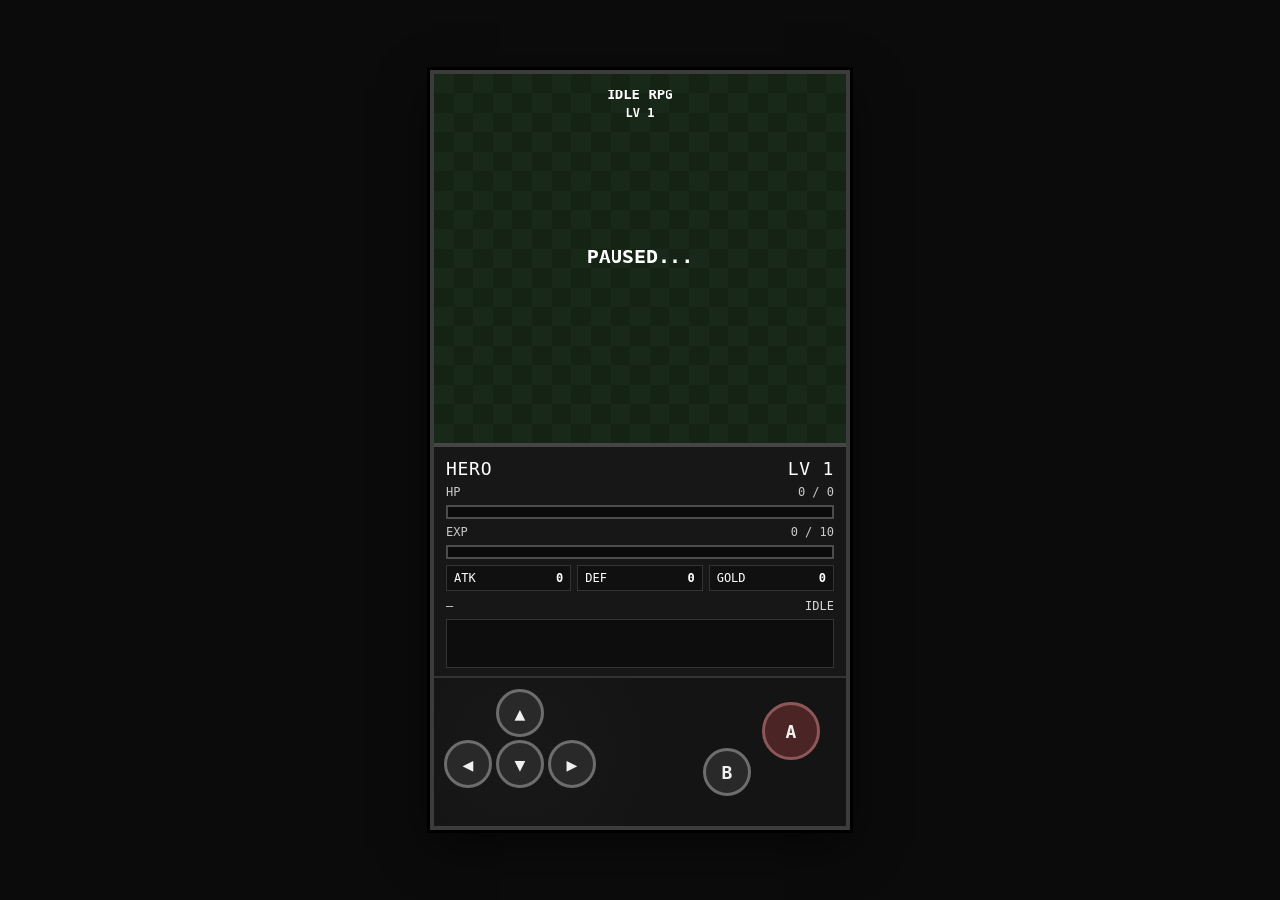
==== index.html @ af8a9a0c "initial commit" ====
<!doctype html>
<html lang="en">
<head>
  <meta charset="UTF-8" />
  <meta name="viewport" content="width=device-width,initial-scale=1,maximum-scale=1,user-scalable=no,viewport-fit=cover" />
  <meta name="theme-color" content="#101010" />
  <link rel="manifest" href="./manifest.webmanifest" />
  <link rel="stylesheet" href="./style.css" />
  <title>Idle RPG</title>
</head>
<body>
  <div id="orientation-warning" aria-hidden="true">
    <div class="orientation-card">
      <div class="orientation-icon">↻</div>
      <div>Rotate to portrait</div>
    </div>
  </div>

  <main id="app">
    <section id="console" aria-label="Idle RPG">
      <div id="game-shell">
        <canvas id="game" width="420" height="380"></canvas>
      </div>

      <section id="lower-screen">
        <div id="hud">
          <div class="hud-topline">
            <span id="player-name">HERO</span>
            <span id="player-level">LV 1</span>
          </div>

          <div class="label-row">
            <span>HP</span>
            <span id="hp-text">0 / 0</span>
          </div>
          <div class="bar"><div id="hp-fill" class="bar-fill hp"></div></div>

          <div class="label-row">
            <span>EXP</span>
            <span id="exp-text">0 / 10</span>
          </div>
          <div class="bar"><div id="exp-fill" class="bar-fill exp"></div></div>

          <div class="stats">
            <div><span>ATK</span><strong id="atk">0</strong></div>
            <div><span>DEF</span><strong id="def">0</strong></div>
            <div><span>GOLD</span><strong id="gold">0</strong></div>
          </div>

          <div class="battle-header">
            <span id="enemy-name">—</span>
            <span id="battle-state">IDLE</span>
          </div>

          <div class="battle-log" id="battle-log" aria-live="polite"></div>
        </div>

        <div id="controls">
          <button class="button dpad up" data-action="up" aria-label="Up">▲</button>
          <button class="button dpad left" data-action="left" aria-label="Left">◀</button>
          <button class="button dpad down" data-action="down" aria-label="Down">▼</button>
          <button class="button dpad right" data-action="right" aria-label="Right">▶</button>
          <button class="button action-b" data-action="b" aria-label="B">B</button>
          <button class="button action-a" data-action="a" aria-label="A">A</button>
        </div>
      </section>
    </section>
  </main>

  <script type="module" src="./src/main.js"></script>
</body>
</html>
---- style.css ----
* { box-sizing: border-box; }

:root {
  color-scheme: dark;
  font-family: ui-monospace, SFMono-Regular, Menlo, Consolas, monospace;
  background: #0b0b0b;
}

html, body {
  width: 100%;
  height: 100%;
  margin: 0;
  overflow: hidden;
  background: #0b0b0b;
}

body {
  display: grid;
  place-items: center;
  touch-action: manipulation;
}

button {
  font: inherit;
}

#app {
  width: 100%;
  height: 100%;
  display: grid;
  place-items: center;
  padding: env(safe-area-inset-top) 0 env(safe-area-inset-bottom);
}

#console {
  --frame: min(100vw, 760px * 420 / 760);
  width: min(100vw, 420px);
  height: min(100vh, 760px);
  aspect-ratio: 420 / 760;
  display: flex;
  flex-direction: column;
  overflow: hidden;
  background: #181818;
  border: 4px solid #3c3c3c;
  box-shadow:
    0 0 0 3px #000,
    0 16px 45px rgba(0,0,0,.55);
}

#game-shell {
  width: 100%;
  aspect-ratio: 420 / 380;
  flex: 0 0 auto;
  overflow: hidden;
  background: #142014;
  border-bottom: 4px solid #454545;
}

#game {
  display: block;
  width: 100%;
  height: 100%;
  image-rendering: pixelated;
  image-rendering: crisp-edges;
}

#lower-screen {
  min-height: 0;
  flex: 1 1 auto;
  display: flex;
  flex-direction: column;
  background: #171717;
}

#hud {
  min-height: 0;
  flex: 1 1 auto;
  padding: 11px 12px 8px;
  display: flex;
  flex-direction: column;
  gap: 6px;
}

.hud-topline,
.label-row,
.battle-header {
  display: flex;
  justify-content: space-between;
  align-items: center;
}

.hud-topline {
  font-size: 18px;
  letter-spacing: .04em;
}

.label-row {
  font-size: 12px;
  color: #c9c9c9;
}

.bar {
  height: 14px;
  border: 2px solid #4c4c4c;
  background: #0b0b0b;
  overflow: hidden;
}

.bar-fill {
  height: 100%;
  width: 0%;
  transition: width .12s linear;
}

.bar-fill.hp { background: #4da85a; }
.bar-fill.exp { background: #c8ae42; }

.stats {
  display: grid;
  grid-template-columns: repeat(3, 1fr);
  gap: 6px;
}

.stats > div {
  display: flex;
  justify-content: space-between;
  padding: 5px 7px;
  background: #101010;
  border: 1px solid #333;
  font-size: 12px;
}

.battle-header {
  margin-top: 2px;
  font-size: 12px;
  color: #d7d7d7;
}

#battle-log {
  min-height: 48px;
  flex: 1 1 auto;
  overflow: hidden;
  padding: 5px 7px;
  border: 1px solid #333;
  background: #0d0d0d;
  color: #bdbdbd;
  font-size: 11px;
  line-height: 1.35;
}

#battle-log .latest {
  color: #fff;
}

#controls {
  position: relative;
  height: 150px;
  flex: 0 0 150px;
  border-top: 2px solid #333;
  background:
    radial-gradient(circle at 20% 50%, rgba(255,255,255,.02), transparent 45%),
    #141414;
}

.button {
  position: absolute;
  width: 48px;
  height: 48px;
  display: grid;
  place-items: center;
  padding: 0;
  border: 3px solid #6d6d6d;
  border-radius: 50%;
  background: #292929;
  color: #f0f0f0;
  font-size: 18px;
  font-weight: 800;
  user-select: none;
  -webkit-user-select: none;
  -webkit-tap-highlight-color: transparent;
  cursor: pointer;
}

.button:active,
.button.pressed {
  transform: scale(.94);
  background: #505050;
}

.dpad.up { left: 62px; top: 11px; }
.dpad.left { left: 10px; top: 62px; }
.dpad.down { left: 62px; top: 62px; }
.dpad.right { left: 114px; top: 62px; }

.action-a {
  right: 26px;
  top: 24px;
  width: 58px;
  height: 58px;
  border-color: #8e5757;
  background: #4b2525;
}

.action-b {
  right: 95px;
  top: 70px;
  width: 48px;
  height: 48px;
}

#orientation-warning {
  display: none;
  position: fixed;
  z-index: 100;
  inset: 0;
  place-items: center;
  background: #101010;
}

.orientation-card {
  text-align: center;
  color: #fff;
  font-size: 20px;
}

.orientation-icon {
  font-size: 48px;
  margin-bottom: 12px;
}

@media (orientation: landscape) and (max-height: 600px) {
  #orientation-warning {
    display: grid;
  }
}

.battle-log {
  white-space: pre-wrap;
}
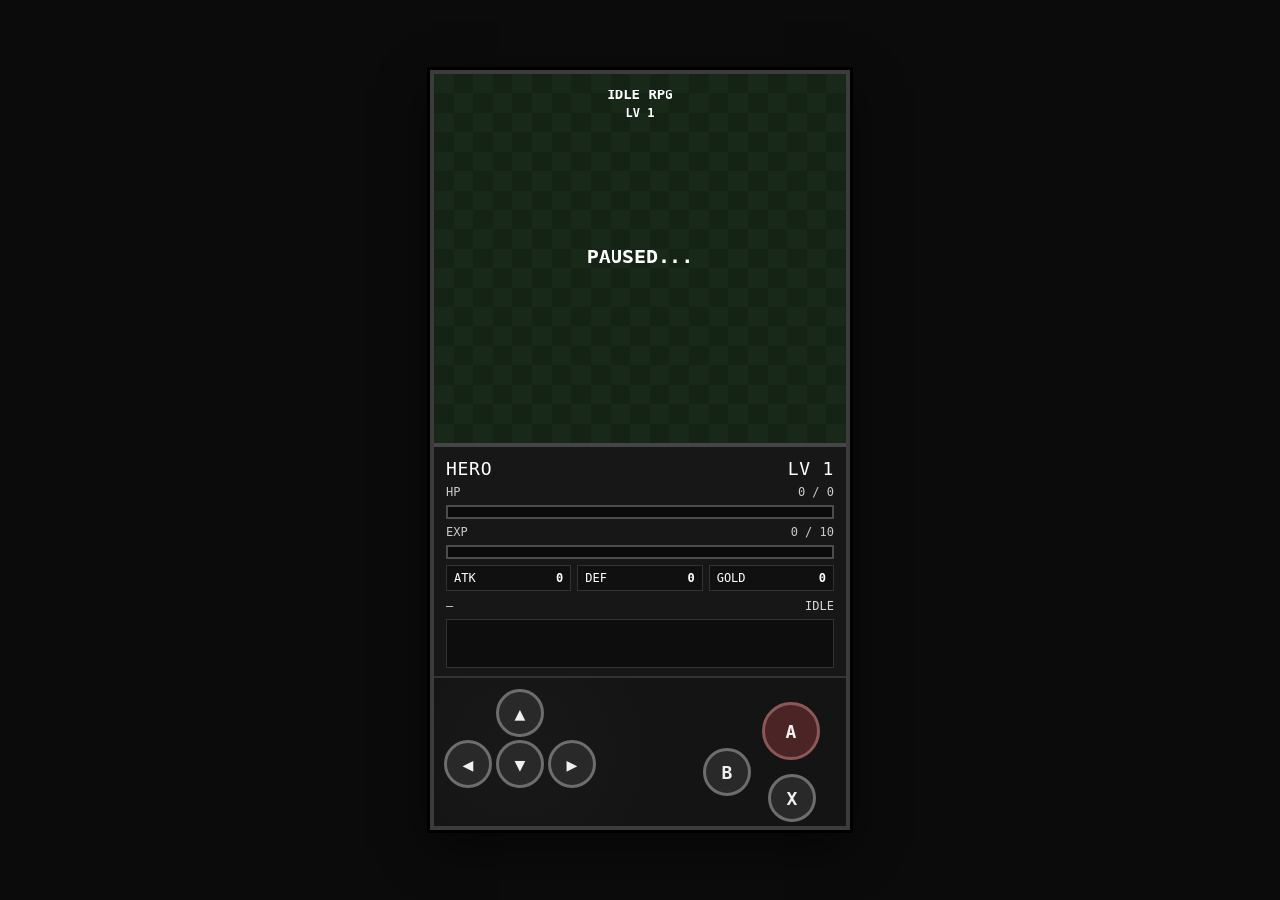
==== commit eb1d0a93: "balance tweak; autobattle toggle" ====
--- a/index.html
+++ b/index.html
@@ -62,6 +62,7 @@
           <button class="button dpad right" data-action="right" aria-label="Right">▶</button>
           <button class="button action-b" data-action="b" aria-label="B">B</button>
           <button class="button action-a" data-action="a" aria-label="A">A</button>
+          <button class="button action-x" data-action="x" aria-label="A">X</button>
         </div>
       </section>
     </section>
--- a/style.css
+++ b/style.css
@@ -208,6 +208,13 @@
   height: 48px;
 }
 
+.action-x {
+  right: 30px;
+  top: 96px;
+  width: 48px;
+  height: 48px;
+}
+
 #orientation-warning {
   display: none;
   position: fixed;
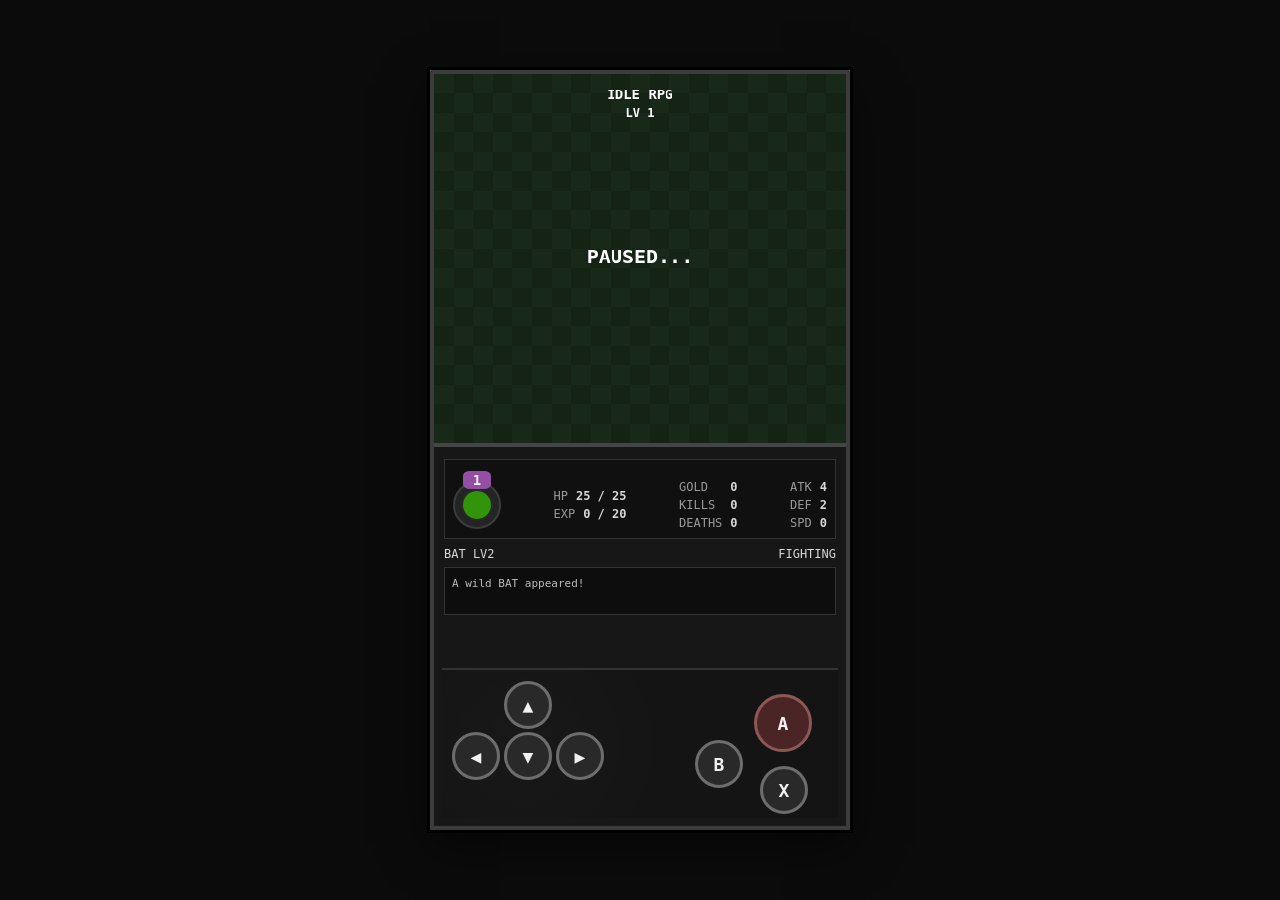
==== commit 0dd06d94: "ui refactor; mechanics tweaking" ====
--- a/index.html
+++ b/index.html
@@ -1,73 +1,83 @@
 <!doctype html>
 <html lang="en">
-<head>
-  <meta charset="UTF-8" />
-  <meta name="viewport" content="width=device-width,initial-scale=1,maximum-scale=1,user-scalable=no,viewport-fit=cover" />
-  <meta name="theme-color" content="#101010" />
-  <link rel="manifest" href="./manifest.webmanifest" />
-  <link rel="stylesheet" href="./style.css" />
-  <title>Idle RPG</title>
-</head>
-<body>
-  <div id="orientation-warning" aria-hidden="true">
-    <div class="orientation-card">
-      <div class="orientation-icon">↻</div>
-      <div>Rotate to portrait</div>
+  <head>
+    <meta charset="UTF-8" />
+    <meta
+      name="viewport"
+      content="width=device-width,initial-scale=1,maximum-scale=1,user-scalable=no,viewport-fit=cover"
+    />
+    <meta name="theme-color" content="#101010" />
+    <link rel="manifest" href="./manifest.webmanifest" />
+    <link rel="stylesheet" href="./style.css" />
+    <title>Idle JS</title>
+  </head>
+  <body>
+    <div id="orientation-warning" aria-hidden="true">
+      <div class="orientation-card">
+        <div class="orientation-icon">↻</div>
+        <div>Rotate to portrait</div>
+      </div>
     </div>
-  </div>
 
-  <main id="app">
-    <section id="console" aria-label="Idle RPG">
-      <div id="game-shell">
-        <canvas id="game" width="420" height="380"></canvas>
-      </div>
+    <main id="app">
+      <section id="console" aria-label="Idle RPG">
+        <div id="game-shell">
+          <canvas id="game" width="420" height="380"></canvas>
+        </div>
 
-      <section id="lower-screen">
-        <div id="hud">
-          <div class="hud-topline">
-            <span id="player-name">HERO</span>
-            <span id="player-level">LV 1</span>
+        <section id="lower-screen">
+          <div id="hud">
+            <div class="player-summary">
+              <div class="orb">
+                <div class="level-badge" id="player-level">999</div>
+
+                <div id="exp-fill" class="exp-ring">
+                  <div class="hp-circle">
+                    <div id="hp-fill" class="hp-fill"></div>
+                  </div>
+                </div>
+              </div>
+
+              <div class="orb-values">
+                <div>HP <strong id="hp-text">0 / 0</strong></div>
+                <div>EXP <strong id="exp-text">0 / 0</strong></div>
+              </div>
+
+              <div class="orb-values">
+                <div>GOLD <strong id="gold">0</strong></div>
+                <div>KILLS <strong id="kills">0</strong></div>
+                <div>DEATHS <strong id="deaths">0</strong></div>
+              </div>
+              <div class="orb-values">
+                <div>ATK<strong id="atk">0</strong></div>
+                <div>DEF<strong id="def">0</strong></div>
+                <div>SPD<strong id="spd">0</strong></div>
+              </div>
+            </div>
+
+            <div class="battle-header">
+              <span id="enemy-name">—</span>
+              <span id="battle-state">IDLE</span>
+            </div>
+
+            <div id="battle-log" aria-live="polite"></div>
           </div>
 
-          <div class="label-row">
-            <span>HP</span>
-            <span id="hp-text">0 / 0</span>
+          <div id="controls">
+            <button class="button dpad up" data-action="up" aria-label="Up">▲</button>
+            <button class="button dpad left" data-action="left" aria-label="Left">◀</button>
+            <button class="button dpad down" data-action="down" aria-label="Down">▼</button>
+            <button class="button dpad right" data-action="right" aria-label="Right">▶</button>
+            <button class="button action-b" data-action="b" aria-label="B">B</button>
+            <button class="button action-a" data-action="a" aria-label="A">A</button>
+            <button class="button action-x" data-action="x" aria-label="X">X</button>
           </div>
-          <div class="bar"><div id="hp-fill" class="bar-fill hp"></div></div>
+        </section>
+      </section>
+    </main>
 
-          <div class="label-row">
-            <span>EXP</span>
-            <span id="exp-text">0 / 10</span>
-          </div>
-          <div class="bar"><div id="exp-fill" class="bar-fill exp"></div></div>
+    <dialog id="dialog" class="dialog"></dialog>
 
-          <div class="stats">
-            <div><span>ATK</span><strong id="atk">0</strong></div>
-            <div><span>DEF</span><strong id="def">0</strong></div>
-            <div><span>GOLD</span><strong id="gold">0</strong></div>
-          </div>
-
-          <div class="battle-header">
-            <span id="enemy-name">—</span>
-            <span id="battle-state">IDLE</span>
-          </div>
-
-          <div class="battle-log" id="battle-log" aria-live="polite"></div>
-        </div>
-
-        <div id="controls">
-          <button class="button dpad up" data-action="up" aria-label="Up">▲</button>
-          <button class="button dpad left" data-action="left" aria-label="Left">◀</button>
-          <button class="button dpad down" data-action="down" aria-label="Down">▼</button>
-          <button class="button dpad right" data-action="right" aria-label="Right">▶</button>
-          <button class="button action-b" data-action="b" aria-label="B">B</button>
-          <button class="button action-a" data-action="a" aria-label="A">A</button>
-          <button class="button action-x" data-action="x" aria-label="A">X</button>
-        </div>
-      </section>
-    </section>
-  </main>
-
-  <script type="module" src="./src/main.js"></script>
-</body>
+    <script type="module" src="./src/main.js"></script>
+  </body>
 </html>
--- a/style.css
+++ b/style.css
@@ -1,17 +1,72 @@
-* { box-sizing: border-box; }
+* {
+  box-sizing: border-box;
+}
 
 :root {
   color-scheme: dark;
   font-family: ui-monospace, SFMono-Regular, Menlo, Consolas, monospace;
-  background: #0b0b0b;
-}
-
-html, body {
+
+  /* colors */
+  --color-bg-page: #0b0b0b;
+  --color-bg-console: #181818;
+  --color-bg-lower: #171717;
+  --color-bg-panel: #101010;
+  --color-bg-panel-soft: #141414;
+  --color-bg-log: #0d0d0d;
+
+  --color-border: #333;
+  --color-border-strong: #454545;
+  --color-frame: #3c3c3c;
+
+  --color-text: #f0f0f0;
+  --color-text-soft: #d7d7d7;
+  --color-text-muted: #999;
+  --color-text-log: #bdbdbd;
+
+  --color-exp: #944ea5;
+  --color-hp: #31940b;
+
+  --color-button: #292929;
+  --color-button-pressed: #505050;
+  --color-button-border: #6d6d6d;
+
+  --color-action-a: #4b2525;
+  --color-action-a-border: #8e5757;
+
+  /* spacing */
+  --space-1: 2px;
+  --space-2: 4px;
+  --space-3: 6px;
+  --space-4: 8px;
+  --space-5: 12px;
+  --space-6: 14px;
+  --space-7: 20px;
+
+  /* borders / radii */
+  --border-thin: 1px;
+  --border-normal: 2px;
+  --border-heavy: 3px;
+  --radius-small: 4px;
+  --radius-round: 50%;
+
+  /* typography */
+  --font-xs: 11px;
+  --font-sm: 12px;
+  --font-md: 14px;
+  --font-lg: 18px;
+  --font-xl: 20px;
+
+  /* animation */
+  --transition-fast: 0.12s linear;
+}
+
+html,
+body {
   width: 100%;
   height: 100%;
   margin: 0;
   overflow: hidden;
-  background: #0b0b0b;
+  background: var(--color-bg-page);
 }
 
 body {
@@ -40,11 +95,11 @@
   display: flex;
   flex-direction: column;
   overflow: hidden;
-  background: #181818;
-  border: 4px solid #3c3c3c;
+  background: var(--color-bg-console);
+  border: 4px solid var(--color-frame);
   box-shadow:
     0 0 0 3px #000,
-    0 16px 45px rgba(0,0,0,.55);
+    0 16px 45px rgba(0, 0, 0, 0.55);
 }
 
 #game-shell {
@@ -53,7 +108,7 @@
   flex: 0 0 auto;
   overflow: hidden;
   background: #142014;
-  border-bottom: 4px solid #454545;
+  border-bottom: 4px solid var(--color-border-strong);
 }
 
 #game {
@@ -67,180 +122,307 @@
 #lower-screen {
   min-height: 0;
   flex: 1 1 auto;
+  padding: var(--space-4);
   display: flex;
   flex-direction: column;
-  background: #171717;
+  background: var(--color-bg-lower);
 }
 
 #hud {
   min-height: 0;
   flex: 1 1 auto;
-  padding: 11px 12px 8px;
+  padding: var(--space-2) var(--space-1);
   display: flex;
   flex-direction: column;
-  gap: 6px;
-}
-
-.hud-topline,
-.label-row,
-.battle-header {
-  display: flex;
+  gap: var(--space-3);
+}
+
+/* Player summary */
+
+.player-summary {
+  display: flex;
+  flex-direction: row;
   justify-content: space-between;
   align-items: center;
-}
-
-.hud-topline {
-  font-size: 18px;
-  letter-spacing: .04em;
-}
-
-.label-row {
-  font-size: 12px;
-  color: #c9c9c9;
-}
-
-.bar {
-  height: 14px;
-  border: 2px solid #4c4c4c;
-  background: #0b0b0b;
+  gap: var(--space-6);
+  min-height: 58px;
+  padding: var(--space-7) var(--space-4) var(--space-4);
+  background: var(--color-bg-panel);
+  border: var(--border-thin) solid var(--color-border);
+}
+
+.orb {
+  position: relative;
+  width: 48px;
+  height: 48px;
+  flex: 0 0 48px;
+}
+
+.level-badge {
+  position: absolute;
+  top: -10px;
+  left: 50%;
+  transform: translateX(-50%);
+  z-index: 2;
+
+  width: 28px;
+  height: 18px;
+
+  display: grid;
+  place-items: center;
+
+  border-radius: 25%;
+  background: var(--color-exp);
+  color: var(--color-text);
+
+  font-size: var(--font-md);
+  font-weight: 800;
+}
+
+.exp-ring {
+  --exp: 0%;
+
+  width: 48px;
+  height: 48px;
+
+  display: grid;
+  place-items: center;
+
+  border: var(--border-normal) solid var(--color-frame);
+  border-radius: var(--radius-round);
+
+  background:
+    conic-gradient(var(--color-exp) var(--exp),
+      #242424 var(--exp));
+}
+
+.hp-circle {
+  position: relative;
+
+  width: 32px;
+  height: 32px;
+
   overflow: hidden;
-}
-
-.bar-fill {
-  height: 100%;
-  width: 0%;
-  transition: width .12s linear;
-}
-
-.bar-fill.hp { background: #4da85a; }
-.bar-fill.exp { background: #c8ae42; }
+
+  border: var(--border-normal) solid var(--color-button);
+  border-radius: var(--radius-round);
+
+  background: var(--color-bg-page);
+}
+
+.hp-fill {
+  position: absolute;
+  bottom: 0;
+  left: 0;
+
+  width: 100%;
+  height: 0%;
+
+  background: var(--color-hp);
+  transition: height var(--transition-fast);
+}
+
+.orb-values {
+  display: flex;
+  flex-direction: column;
+  gap: var(--space-2);
+
+  font-size: var(--font-sm);
+  color: var(--color-text-muted);
+}
+
+.orb-values>div {
+  display: flex;
+  justify-content: space-between;
+  gap: var(--space-4);
+}
+
+.orb-values strong {
+  color: var(--color-text-soft);
+}
+
+/* Stats */
 
 .stats {
   display: grid;
   grid-template-columns: repeat(3, 1fr);
-  gap: 6px;
-}
-
-.stats > div {
+  gap: var(--space-3);
+}
+
+.stats>div {
   display: flex;
   justify-content: space-between;
+
   padding: 5px 7px;
-  background: #101010;
-  border: 1px solid #333;
-  font-size: 12px;
-}
+
+  background: var(--color-bg-panel);
+  border: var(--border-thin) solid var(--color-border);
+
+  font-size: var(--font-sm);
+}
+
+/* Battle info */
 
 .battle-header {
-  margin-top: 2px;
-  font-size: 12px;
-  color: #d7d7d7;
+  display: flex;
+  align-items: center;
+  justify-content: space-between;
+
+  margin-top: var(--space-1);
+
+  font-size: var(--font-sm);
+  color: var(--color-text-soft);
 }
 
 #battle-log {
   min-height: 48px;
-  flex: 1 1 auto;
+  height: fit-content;
+
   overflow: hidden;
+  white-space: pre-wrap;
+
   padding: 5px 7px;
-  border: 1px solid #333;
-  background: #0d0d0d;
-  color: #bdbdbd;
-  font-size: 11px;
-  line-height: 1.35;
-}
-
-#battle-log .latest {
-  color: #fff;
-}
+
+  border: var(--border-thin) solid var(--color-border);
+  background: var(--color-bg-log);
+
+  color: var(--color-text-log);
+  font-size: var(--font-xs);
+  line-height: 2;
+}
+
+/* Controls */
 
 #controls {
   position: relative;
   height: 150px;
   flex: 0 0 150px;
-  border-top: 2px solid #333;
+
+  border-top: var(--border-normal) solid var(--color-border);
+
   background:
-    radial-gradient(circle at 20% 50%, rgba(255,255,255,.02), transparent 45%),
-    #141414;
+    radial-gradient(circle at 20% 50%,
+      rgba(255, 255, 255, 0.02),
+      transparent 45%),
+    var(--color-bg-panel-soft);
 }
 
 .button {
   position: absolute;
+
   width: 48px;
   height: 48px;
-  display: grid;
-  place-items: center;
+
+  display: grid;
+  place-items: center;
+
   padding: 0;
-  border: 3px solid #6d6d6d;
-  border-radius: 50%;
-  background: #292929;
-  color: #f0f0f0;
-  font-size: 18px;
+
+  border: var(--border-heavy) solid var(--color-button-border);
+  border-radius: var(--radius-round);
+
+  background: var(--color-button);
+  color: var(--color-text);
+
+  font-size: var(--font-lg);
   font-weight: 800;
+
   user-select: none;
   -webkit-user-select: none;
   -webkit-tap-highlight-color: transparent;
+
   cursor: pointer;
 }
 
 .button:active,
 .button.pressed {
-  transform: scale(.94);
-  background: #505050;
-}
-
-.dpad.up { left: 62px; top: 11px; }
-.dpad.left { left: 10px; top: 62px; }
-.dpad.down { left: 62px; top: 62px; }
-.dpad.right { left: 114px; top: 62px; }
+  transform: scale(0.94);
+  background: var(--color-button-pressed);
+}
+
+.dpad.up {
+  left: 62px;
+  top: 11px;
+}
+
+.dpad.left {
+  left: 10px;
+  top: 62px;
+}
+
+.dpad.down {
+  left: 62px;
+  top: 62px;
+}
+
+.dpad.right {
+  left: 114px;
+  top: 62px;
+}
 
 .action-a {
   right: 26px;
   top: 24px;
+
   width: 58px;
   height: 58px;
-  border-color: #8e5757;
-  background: #4b2525;
+
+  border-color: var(--color-action-a-border);
+  background: var(--color-action-a);
 }
 
 .action-b {
   right: 95px;
   top: 70px;
-  width: 48px;
-  height: 48px;
 }
 
 .action-x {
   right: 30px;
   top: 96px;
-  width: 48px;
-  height: 48px;
-}
+}
+
+/* Overlays */
 
 #orientation-warning {
   display: none;
   position: fixed;
   z-index: 100;
   inset: 0;
-  place-items: center;
-  background: #101010;
+
+  place-items: center;
+
+  background: var(--color-bg-panel);
 }
 
 .orientation-card {
   text-align: center;
-  color: #fff;
-  font-size: 20px;
+  color: var(--color-text);
+  font-size: var(--font-xl);
 }
 
 .orientation-icon {
+  margin-bottom: var(--space-5);
   font-size: 48px;
-  margin-bottom: 12px;
-}
+}
+
+.dialog {
+  width: min(80%, 360px);
+
+  padding: var(--space-7);
+
+  border: var(--border-normal) solid #444;
+  background: var(--color-bg-panel);
+  color: var(--color-text);
+}
+
+.dialog::backdrop {
+  background: rgba(0, 0, 0, 0.75);
+}
+
+/* Responsive */
 
 @media (orientation: landscape) and (max-height: 600px) {
   #orientation-warning {
     display: grid;
   }
-}
-
-.battle-log {
-  white-space: pre-wrap;
-}
+}
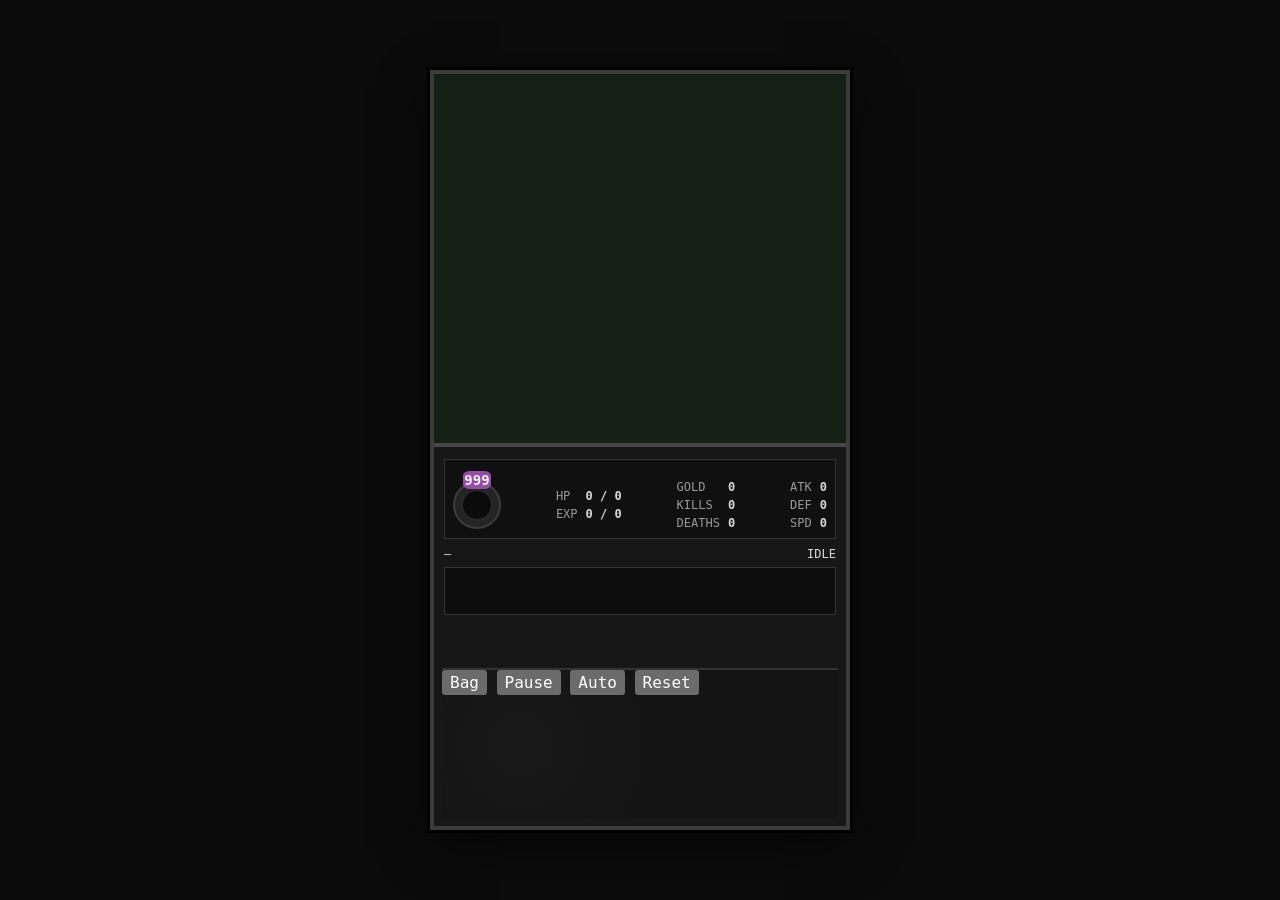
==== commit 274457b3: "trying to add scenes; ui controller" ====
--- a/index.html
+++ b/index.html
@@ -64,13 +64,10 @@
           </div>
 
           <div id="controls">
-            <button class="button dpad up" data-action="up" aria-label="Up">▲</button>
-            <button class="button dpad left" data-action="left" aria-label="Left">◀</button>
-            <button class="button dpad down" data-action="down" aria-label="Down">▼</button>
-            <button class="button dpad right" data-action="right" aria-label="Right">▶</button>
-            <button class="button action-b" data-action="b" aria-label="B">B</button>
-            <button class="button action-a" data-action="a" aria-label="A">A</button>
-            <button class="button action-x" data-action="x" aria-label="X">X</button>
+            <button data-action="inventory">Bag</button>
+            <button data-action="pause">Pause</button>
+            <button data-action="autobattle">Auto</button>
+            <button data-action="reset">Reset</button>
           </div>
         </section>
       </section>
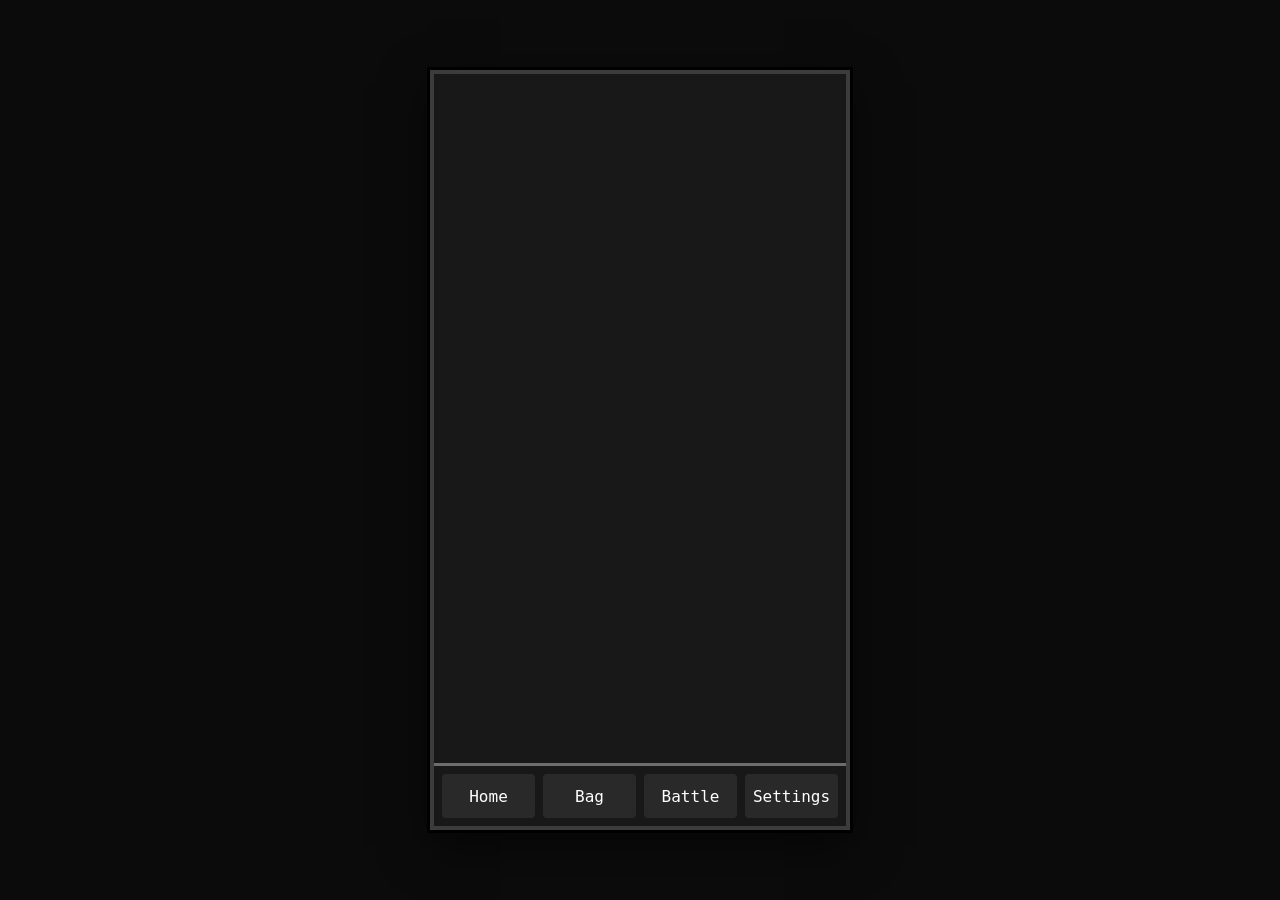
==== commit 6d8018d2: "very much a wip to add dynamic views" ====
--- a/index.html
+++ b/index.html
@@ -21,58 +21,16 @@
 
     <main id="app">
       <section id="console" aria-label="Idle RPG">
-        <div id="game-shell">
-          <canvas id="game" width="420" height="380"></canvas>
+        <div id="view-container"></div>
+
+        <div id="bottom-nav">
+          <button class="button" data-action="home">Home</button>
+          <button class="button" data-action="bag">Bag</button>
+          <button class="button" data-action="battle">Battle</button>
+          <button class="button" data-action="settings">Settings</button>
         </div>
-
-        <section id="lower-screen">
-          <div id="hud">
-            <div class="player-summary">
-              <div class="orb">
-                <div class="level-badge" id="player-level">999</div>
-
-                <div id="exp-fill" class="exp-ring">
-                  <div class="hp-circle">
-                    <div id="hp-fill" class="hp-fill"></div>
-                  </div>
-                </div>
-              </div>
-
-              <div class="orb-values">
-                <div>HP <strong id="hp-text">0 / 0</strong></div>
-                <div>EXP <strong id="exp-text">0 / 0</strong></div>
-              </div>
-
-              <div class="orb-values">
-                <div>GOLD <strong id="gold">0</strong></div>
-                <div>KILLS <strong id="kills">0</strong></div>
-                <div>DEATHS <strong id="deaths">0</strong></div>
-              </div>
-              <div class="orb-values">
-                <div>ATK<strong id="atk">0</strong></div>
-                <div>DEF<strong id="def">0</strong></div>
-                <div>SPD<strong id="spd">0</strong></div>
-              </div>
-            </div>
-
-            <div class="battle-header">
-              <span id="enemy-name">—</span>
-              <span id="battle-state">IDLE</span>
-            </div>
-
-            <div id="battle-log" aria-live="polite"></div>
-          </div>
-
-          <div id="controls">
-            <button data-action="inventory">Bag</button>
-            <button data-action="pause">Pause</button>
-            <button data-action="autobattle">Auto</button>
-            <button data-action="reset">Reset</button>
-          </div>
-        </section>
       </section>
     </main>
-
     <dialog id="dialog" class="dialog"></dialog>
 
     <script type="module" src="./src/main.js"></script>
--- a/style.css
+++ b/style.css
@@ -102,6 +102,10 @@
     0 16px 45px rgba(0, 0, 0, 0.55);
 }
 
+#view-container {
+  flex: 1 1 auto;
+}
+
 #game-shell {
   width: 100%;
   aspect-ratio: 420 / 380;
@@ -291,94 +295,50 @@
   line-height: 2;
 }
 
+.list {
+  flex: 1;
+  flex-direction: column;
+  width: 100%;
+
+  display: flex;
+  align-items: center;
+  gap: var(--space-4);
+
+  padding: var(--space-4);
+  border-top: var(--border-heavy) solid var(--color-button-border);
+}
+
 /* Controls */
 
-#controls {
-  position: relative;
-  height: 150px;
-  flex: 0 0 150px;
-
-  border-top: var(--border-normal) solid var(--color-border);
-
-  background:
-    radial-gradient(circle at 20% 50%,
-      rgba(255, 255, 255, 0.02),
-      transparent 45%),
-    var(--color-bg-panel-soft);
+#bottom-nav {
+  width: 100%;
+  flex: 0 0 60px;
+
+  display: flex;
+  align-items: center;
+  gap: var(--space-4);
+
+  padding: var(--space-4);
+  border-top: var(--border-heavy) solid var(--color-button-border);
 }
 
 .button {
-  position: absolute;
-
-  width: 48px;
-  height: 48px;
-
-  display: grid;
-  place-items: center;
-
-  padding: 0;
-
-  border: var(--border-heavy) solid var(--color-button-border);
-  border-radius: var(--radius-round);
+  flex: 1 1 0;
+  height: 44px;
+
+  display: grid;
+  place-items: center;
+
+  border: none;
+  border-radius: var(--radius-small);
 
   background: var(--color-button);
-  color: var(--color-text);
-
-  font-size: var(--font-lg);
-  font-weight: 800;
-
-  user-select: none;
-  -webkit-user-select: none;
-  -webkit-tap-highlight-color: transparent;
-
-  cursor: pointer;
 }
 
 .button:active,
 .button.pressed {
   transform: scale(0.94);
   background: var(--color-button-pressed);
-}
-
-.dpad.up {
-  left: 62px;
-  top: 11px;
-}
-
-.dpad.left {
-  left: 10px;
-  top: 62px;
-}
-
-.dpad.down {
-  left: 62px;
-  top: 62px;
-}
-
-.dpad.right {
-  left: 114px;
-  top: 62px;
-}
-
-.action-a {
-  right: 26px;
-  top: 24px;
-
-  width: 58px;
-  height: 58px;
-
-  border-color: var(--color-action-a-border);
-  background: var(--color-action-a);
-}
-
-.action-b {
-  right: 95px;
-  top: 70px;
-}
-
-.action-x {
-  right: 30px;
-  top: 96px;
 }
 
 /* Overlays */
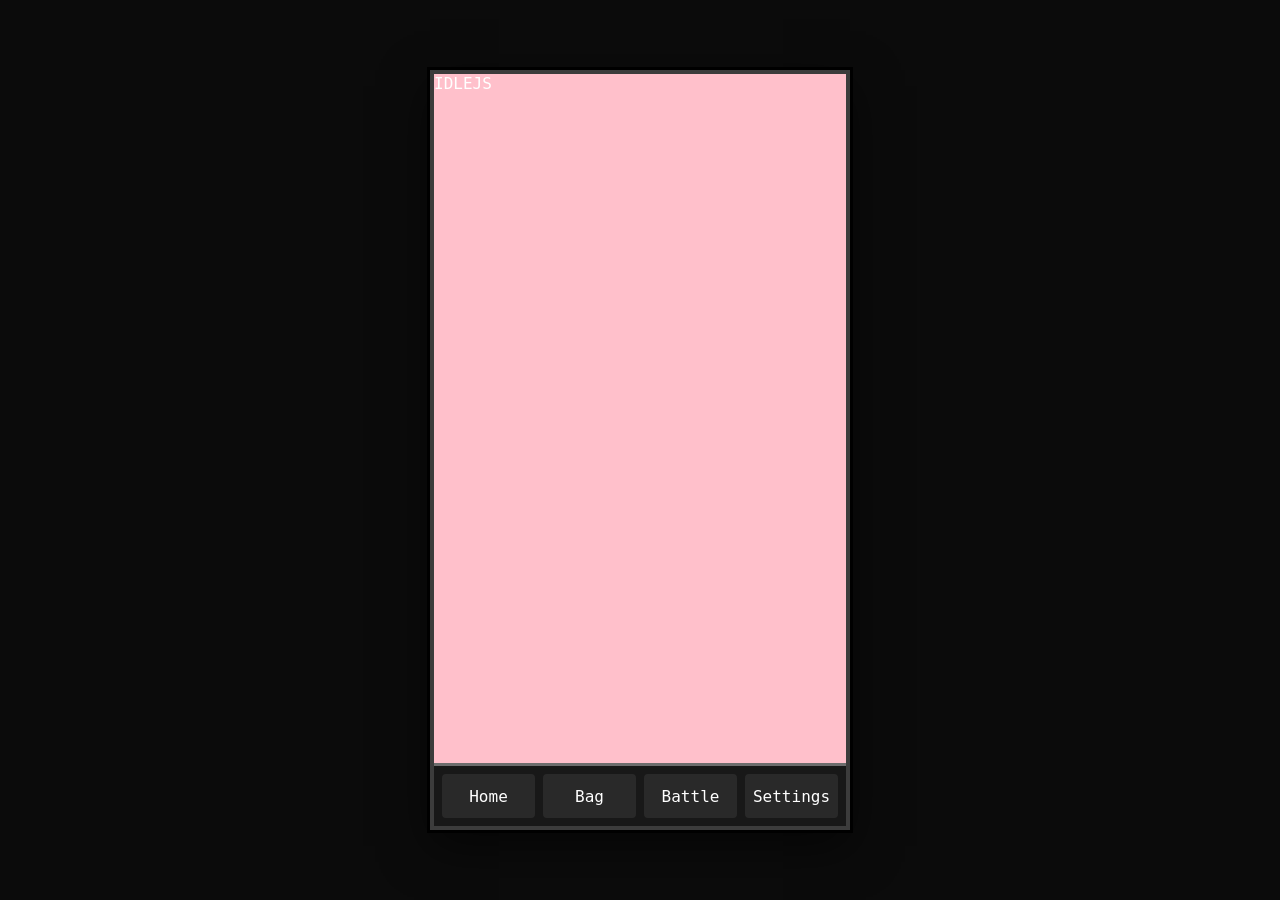
==== commit 1bfa5f52: "wip navigation, closing render bugs" ====
--- a/index.html
+++ b/index.html
@@ -20,7 +20,7 @@
     </div>
 
     <main id="app">
-      <section id="console" aria-label="Idle RPG">
+      <section id="console" aria-label="Idle JS">
         <div id="view-container"></div>
 
         <div id="bottom-nav">
--- a/style.css
+++ b/style.css
@@ -104,6 +104,7 @@
 
 #view-container {
   flex: 1 1 auto;
+  background: pink;
 }
 
 #game-shell {
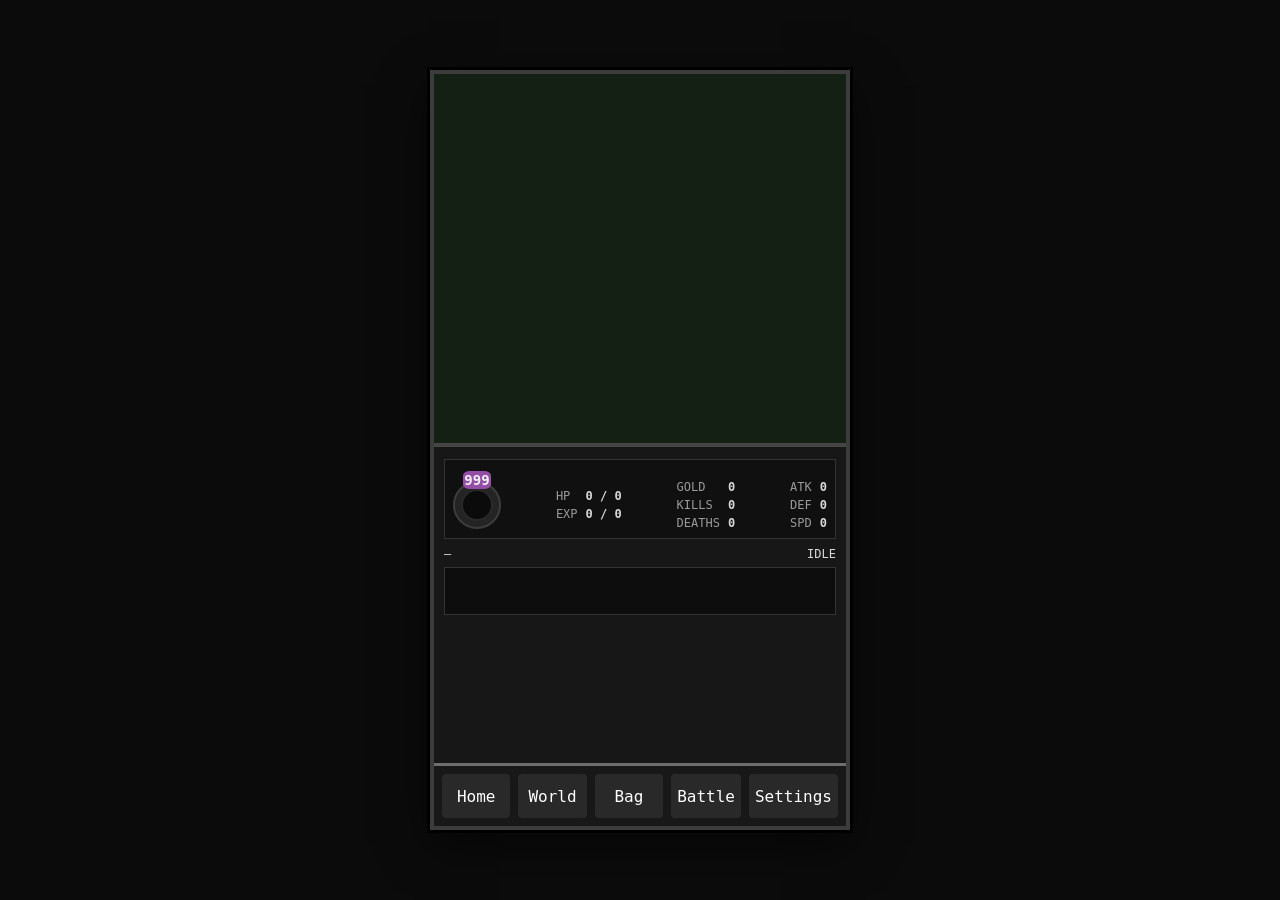
==== commit e12eb790: "wip better enemy generation" ====
--- a/index.html
+++ b/index.html
@@ -25,6 +25,7 @@
 
         <div id="bottom-nav">
           <button class="button" data-action="home">Home</button>
+          <button class="button" data-action="world">World</button>
           <button class="button" data-action="bag">Bag</button>
           <button class="button" data-action="battle">Battle</button>
           <button class="button" data-action="settings">Settings</button>
--- a/style.css
+++ b/style.css
@@ -104,7 +104,112 @@
 
 #view-container {
   flex: 1 1 auto;
-  background: pink;
+  min-height: 0;
+  overflow: hidden;
+  background: var(--color-bg-lower);
+}
+
+#view-container:has(#canvas) {
+  display: flex;
+  flex-direction: column;
+}
+
+/* Generic non-battle views */
+
+.view {
+  height: 100%;
+  min-height: 0;
+
+  display: flex;
+  flex-direction: column;
+
+  padding: var(--space-5);
+  gap: var(--space-5);
+
+  background: var(--color-bg-lower);
+  color: var(--color-text);
+}
+
+.view-header {
+  padding-bottom: var(--space-4);
+  border-bottom: var(--border-thin) solid var(--color-border);
+}
+
+.view-title {
+  margin: 0;
+  font-size: var(--font-xl);
+}
+
+.view-subtitle {
+  margin: var(--space-2) 0 0;
+  color: var(--color-text-muted);
+  font-size: var(--font-sm);
+}
+
+.panel {
+  padding: var(--space-5);
+
+  background: var(--color-bg-panel);
+  border: var(--border-thin) solid var(--color-border);
+  border-radius: var(--radius-small);
+}
+
+.view-content {
+  flex: 1 1 auto;
+  min-height: 0;
+  overflow-y: auto;
+}
+
+.label {
+  color: var(--color-text-muted);
+  font-size: var(--font-sm);
+}
+
+.value {
+  color: var(--color-text);
+  font-weight: bold;
+}
+
+#inventory {
+  margin: 0;
+  white-space: pre-wrap;
+  overflow-wrap: anywhere;
+
+  color: var(--color-text-soft);
+  font-size: var(--font-sm);
+  line-height: 1.6;
+}
+
+.settings-list {
+  display: flex;
+  flex-direction: column;
+  gap: var(--space-4);
+}
+
+.menu-button {
+  width: 100%;
+  min-height: 48px;
+
+  padding: 0 var(--space-5);
+
+  text-align: left;
+  color: var(--color-text);
+
+  border: var(--border-thin) solid var(--color-button-border);
+  border-radius: var(--radius-small);
+
+  background: var(--color-button);
+}
+
+.menu-button:active {
+  transform: scale(0.98);
+  background: var(--color-button-pressed);
+}
+
+.danger-button {
+  margin-top: auto;
+  background: var(--color-action-a);
+  border-color: var(--color-action-a-border);
 }
 
 #game-shell {
@@ -116,7 +221,7 @@
   border-bottom: 4px solid var(--color-border-strong);
 }
 
-#game {
+#canvas {
   display: block;
   width: 100%;
   height: 100%;
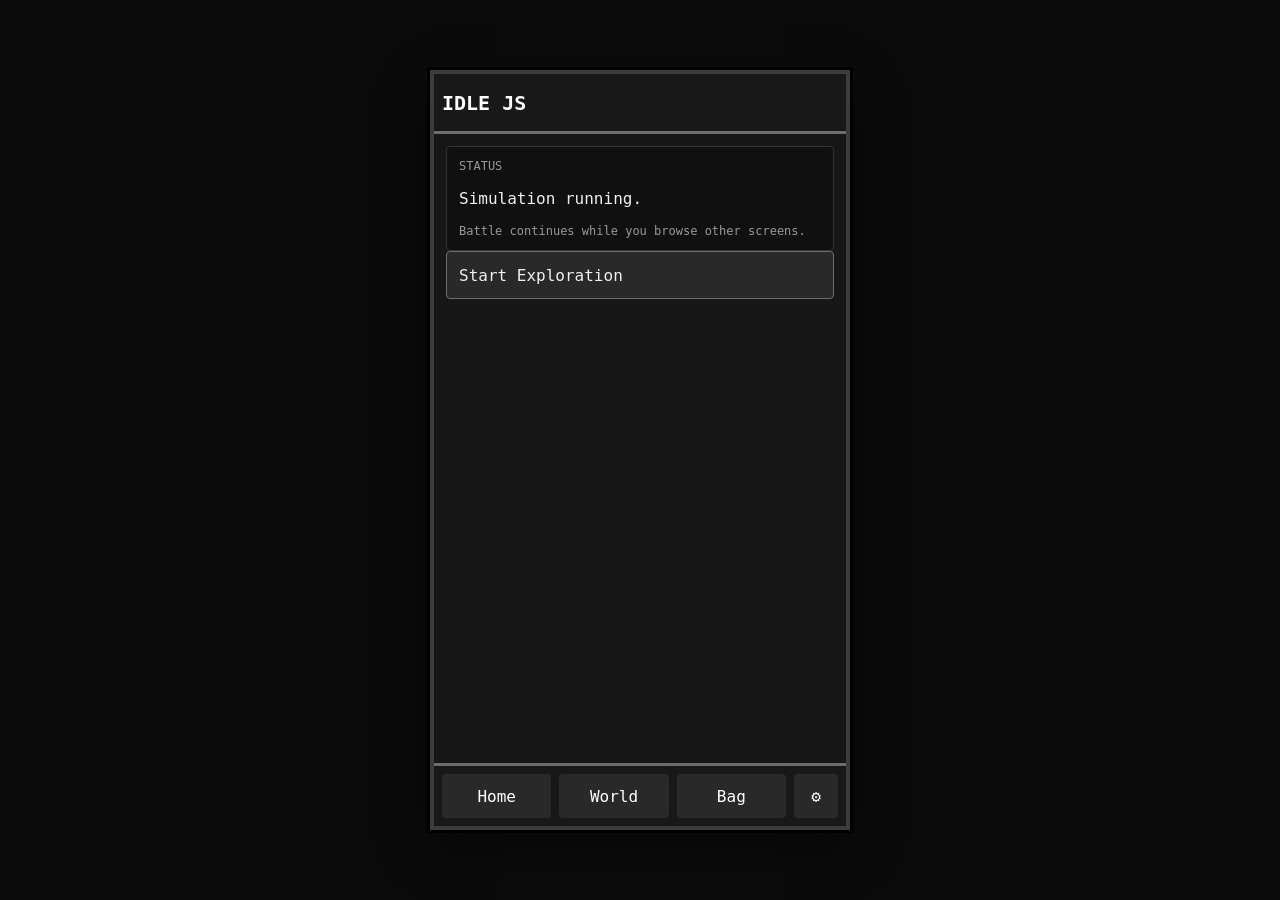
==== commit 62107f4e: "wip main clean up, input and ui refactor" ====
--- a/index.html
+++ b/index.html
@@ -21,14 +21,16 @@
 
     <main id="app">
       <section id="console" aria-label="Idle JS">
+        <div id="top-nav">
+          <h1 class="view-title">IDLE JS</h1>
+        </div>
         <div id="view-container"></div>
 
         <div id="bottom-nav">
-          <button class="button" data-action="home">Home</button>
-          <button class="button" data-action="world">World</button>
-          <button class="button" data-action="bag">Bag</button>
-          <button class="button" data-action="battle">Battle</button>
-          <button class="button" data-action="settings">Settings</button>
+          <button class="button" data-action="btn-home">Home</button>
+          <button class="button" data-action="btn-world">World</button>
+          <button class="button" data-action="btn-bag">Bag</button>
+          <button class="button sq" data-action="btn-settings" aria-label="Settings">⚙</button>
         </div>
       </section>
     </main>
--- a/style.css
+++ b/style.css
@@ -428,6 +428,19 @@
   border-top: var(--border-heavy) solid var(--color-button-border);
 }
 
+#top-nav {
+  width: 100%;
+  flex: 0 0 60px;
+
+  display: flex;
+  align-items: center;
+  justify-content: space-between;
+  gap: var(--space-4);
+
+  padding: var(--space-4);
+  border-bottom: var(--border-heavy) solid var(--color-button-border);
+}
+
 .button {
   flex: 1 1 0;
   height: 44px;
@@ -445,6 +458,11 @@
 .button.pressed {
   transform: scale(0.94);
   background: var(--color-button-pressed);
+}
+
+.sq {
+  flex: 0 0 44px;
+  align-self: flex-end;
 }
 
 /* Overlays */
@@ -472,6 +490,7 @@
 }
 
 .dialog {
+  height: 80%;
   width: min(80%, 360px);
 
   padding: var(--space-7);
